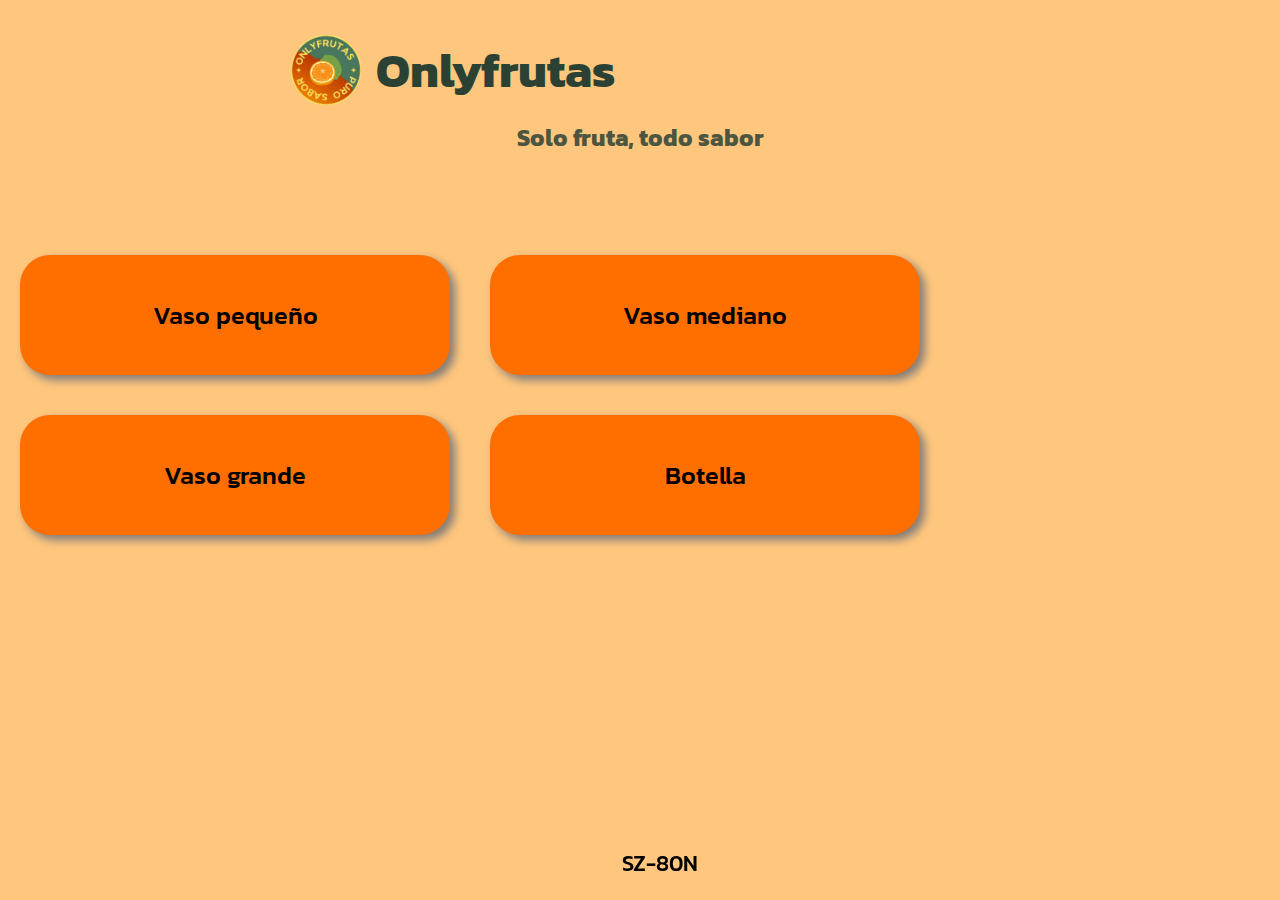
==== index.html @ 3280982f "feat(UI): ✨add initial HTML structure and styles for Onlyfrutas app" ====
<!DOCTYPE html>
<html lang="en">

<head>
  <meta charset="UTF-8">
  <meta name="viewport" content="width=device-width, initial-scale=1.0">
  <title>Pantalla</title>
  <link rel="stylesheet" href="style.css">


  <script>



    // when clicking the buttons, show the overlay for the duration specified in the data-duration attribute

    document.addEventListener('DOMContentLoaded', function () {
      const buttons = document.querySelectorAll('.btn');
      const overlay = document.querySelector('.overlay');
      const content = document.querySelector('.content');

      const audio = document.querySelector('audio');

      const audioSrcs = [
        '/assets/musica.mp3',



      ];

      // Preload audio files
      audioSrcs.forEach(src => {
        const audioElement = new Audio(src);
        audioElement.preload = 'auto';
      });

      // Cogemos una canción aleatoria de la lista de audioSrcs
      const randomAudioSrc = () => {
        const randomIndex = Math.floor(Math.random() * audioSrcs.length);
        return audioSrcs[randomIndex];
      };


      buttons.forEach(button => {
        button.addEventListener('click', function () {


          // Eventos al hacer click en un botón


          // ----------------------


          // ----------------------


          // Cogemos la duración del zumo de la etiqueta data-duration
          const duration = parseInt(this.getAttribute('data-duration'));

          // Cambiamos el color de fondo del overlay a un color aleatorio
          const audioSrc = randomAudioSrc();
          if (audioSrc) {
            audio.src = audioSrc;
            audio.play();
          }
          overlay.style.display = 'grid';
          content.style.animationDuration = duration + 'ms';

          setTimeout(() => {
            // Eventos de finalización el tiempo de exprimido
            overlay.style.display = 'none';
            audio.pause();
            audio.currentTime = 0;
          }, duration);
        });
      });
    });
  </script>
</head>

<body>
  <div class="overlay" style="display: none;">
    <div class="content">
      <img src="./assets/loader2.png" class="exprimidor-img" alt="Profile logo">
    </div>
  </div>
  <div class="header-container">
    <header class="header">
      <img src="./assets/logo.png" alt="Profile logo" height=80">
      <h1>Onlyfrutas</h1>
    </header>
    <h2>Solo fruta, todo sabor</h2>
  </div>
  <nav class="navbar">

    <!-- CAMBIAR ESTOS NUMEROS PARA LA DURACIÓN DEL ZUMO  (ms)-->
    <button class="btn" data-duration="10000">Vaso pequeño</button>
    <button class="btn" data-duration="400">Vaso mediano</button>
    <button class="btn" data-duration="500">Vaso grande</button>
    <button class="btn" data-duration="10000">Botella</button>
  </nav>


  <figure>
    <audio loop src="/assets/musica.mp3"></audio>
  </figure>

  <footer>
    SZ-80N
  </footer>
</body>

</html>
---- style.css ----
@import url('https://fonts.googleapis.com/css2?family=Kanit:ital,wght@0,100;0,200;0,300;0,400;0,500;0,600;0,700;0,800;0,900;1,400;1,500;1,700;1,800;1,900&display=swap');


body{
  font-family: sans-serif;
  background-color: #ffc77d;
  margin: 0;
  padding: 0;
  padding-top: 30px;
  display: flex;
  justify-content: center;
   font-family: "Kanit", sans-serif;
   font-weight: 500;
   flex-direction: column;
   gap: 80px;
  }

  h1{
    font-size: 3em;
    color: #2a4134;
    padding: 0;
    margin: 0;
  }
  h2{
    padding: 0;
    margin: 0;
    color: #2a4134d7; 
  }
  
  .btn{
  font-family: "Kanit", sans-serif;
  border-radius: 30px;
  border: 0px solid black;
  padding: 5px;  min-height: 120px;
  cursor: pointer;
  background-color: #ff6f00;
  font-size: 25px;
  box-shadow: #807A79 5px 5px 10px;
  font-weight: 500;
  transition: all 0.3s ease;
}
.btn:hover{
  filter: brightness(0.9);
  box-shadow: #807A79 2px 2px 5px;
}
.header-container{
  display: flex;
  flex-direction: column;
  gap: 10px;
  text-align: center;
}
.header{
  display: flex;
  justify-content: center;
  align-items: center;
  gap: 10px;
  max-width: 900px;
}

.navbar{
  padding: 20px;
  max-width: 900px;
  display: grid;
  gap: 40px;
  grid-template-columns: repeat(2, 1fr);
}

footer{
  position: fixed;
  font-size: 1.4em;
  bottom: 0;
  width: 100%;
  text-align: center;
  padding: 20px;
}

.exprimidor{
  display: flex;
  justify-content: center;
  align-items: center;
  gap: 10px;
  margin-bottom: 20px;
}

@keyframes infinite-rotation {
  0% {
    transform: rotate(0deg);
  }
  100% {
    transform: rotate(360deg);
  }
}
.exprimidor-img{
  width: 300px;
   animation: infinite-rotation 2s linear infinite;
}


.overlay{
  /* display: none; */
  position: fixed;
  width: 100vw;
  height: 100vh;
  padding-top: 270px;
  top: 0;
  z-index: 10000;
  place-items: center;
  left: 0;
  background-color: #ff6f0080
  /* display: none; */
}
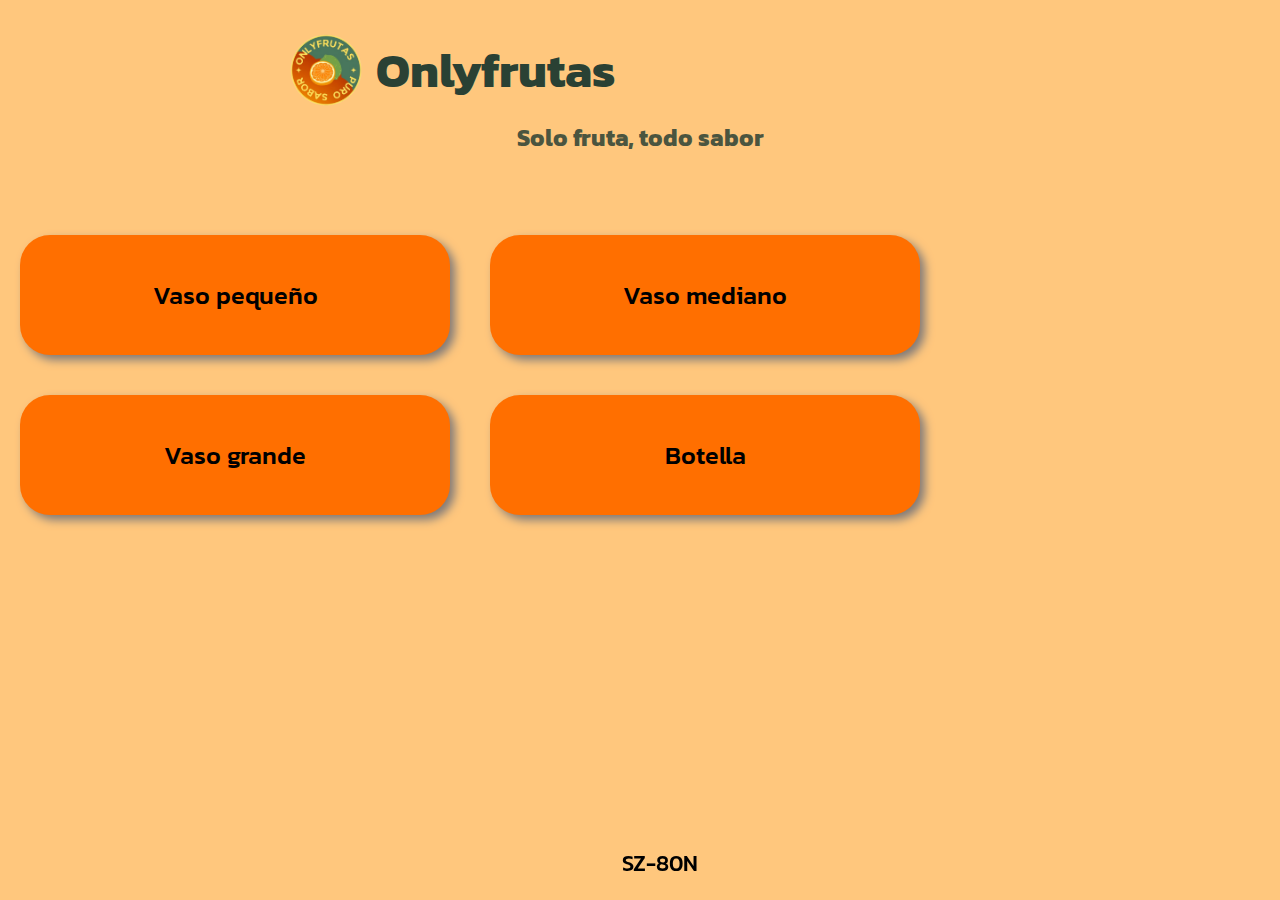
==== commit 26490a89: "fix(UI): 🐛update button durations and adjust layout spacing" ====
--- a/index.html
+++ b/index.html
@@ -95,8 +95,8 @@
 
     <!-- CAMBIAR ESTOS NUMEROS PARA LA DURACIÓN DEL ZUMO  (ms)-->
     <button class="btn" data-duration="10000">Vaso pequeño</button>
-    <button class="btn" data-duration="400">Vaso mediano</button>
-    <button class="btn" data-duration="500">Vaso grande</button>
+    <button class="btn" data-duration="7000">Vaso mediano</button>
+    <button class="btn" data-duration="5000">Vaso grande</button>
     <button class="btn" data-duration="10000">Botella</button>
   </nav>
 
--- a/style.css
+++ b/style.css
@@ -12,7 +12,7 @@
    font-family: "Kanit", sans-serif;
    font-weight: 500;
    flex-direction: column;
-   gap: 80px;
+   gap: 60px;
   }
 
   h1{
@@ -91,7 +91,7 @@
   }
 }
 .exprimidor-img{
-  width: 300px;
+  width: 250px;
    animation: infinite-rotation 2s linear infinite;
 }
 
@@ -101,7 +101,7 @@
   position: fixed;
   width: 100vw;
   height: 100vh;
-  padding-top: 270px;
+  padding-top: 150px;
   top: 0;
   z-index: 10000;
   place-items: center;
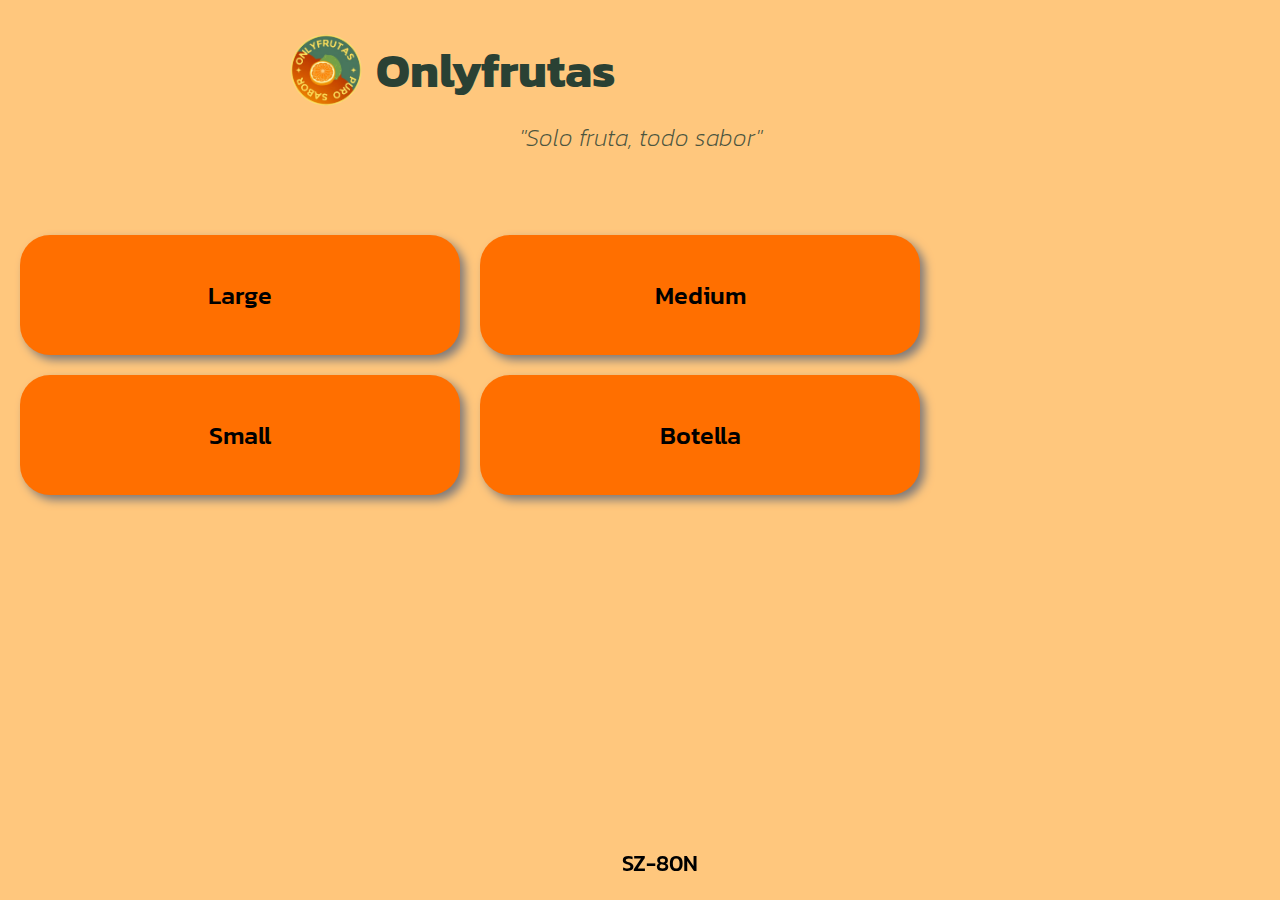
==== commit cbd49781: "style(UI): 💄update button labels and adjust h2 styling" ====
--- a/index.html
+++ b/index.html
@@ -89,14 +89,14 @@
       <img src="./assets/logo.png" alt="Profile logo" height=80">
       <h1>Onlyfrutas</h1>
     </header>
-    <h2>Solo fruta, todo sabor</h2>
+    <h2>"Solo fruta, todo sabor"</h2>
   </div>
   <nav class="navbar">
 
     <!-- CAMBIAR ESTOS NUMEROS PARA LA DURACIÓN DEL ZUMO  (ms)-->
-    <button class="btn" data-duration="10000">Vaso pequeño</button>
-    <button class="btn" data-duration="7000">Vaso mediano</button>
-    <button class="btn" data-duration="5000">Vaso grande</button>
+    <button class="btn" data-duration="10000">Large</button>
+    <button class="btn" data-duration="7000">Medium</button>
+    <button class="btn" data-duration="5000">Small</button>
     <button class="btn" data-duration="10000">Botella</button>
   </nav>
 
--- a/style.css
+++ b/style.css
@@ -23,6 +23,8 @@
   }
   h2{
     padding: 0;
+    font-style: italic;
+    font-weight: 200;
     margin: 0;
     color: #2a4134d7; 
   }
@@ -61,7 +63,7 @@
   padding: 20px;
   max-width: 900px;
   display: grid;
-  gap: 40px;
+  gap: 20px;
   grid-template-columns: repeat(2, 1fr);
 }
 
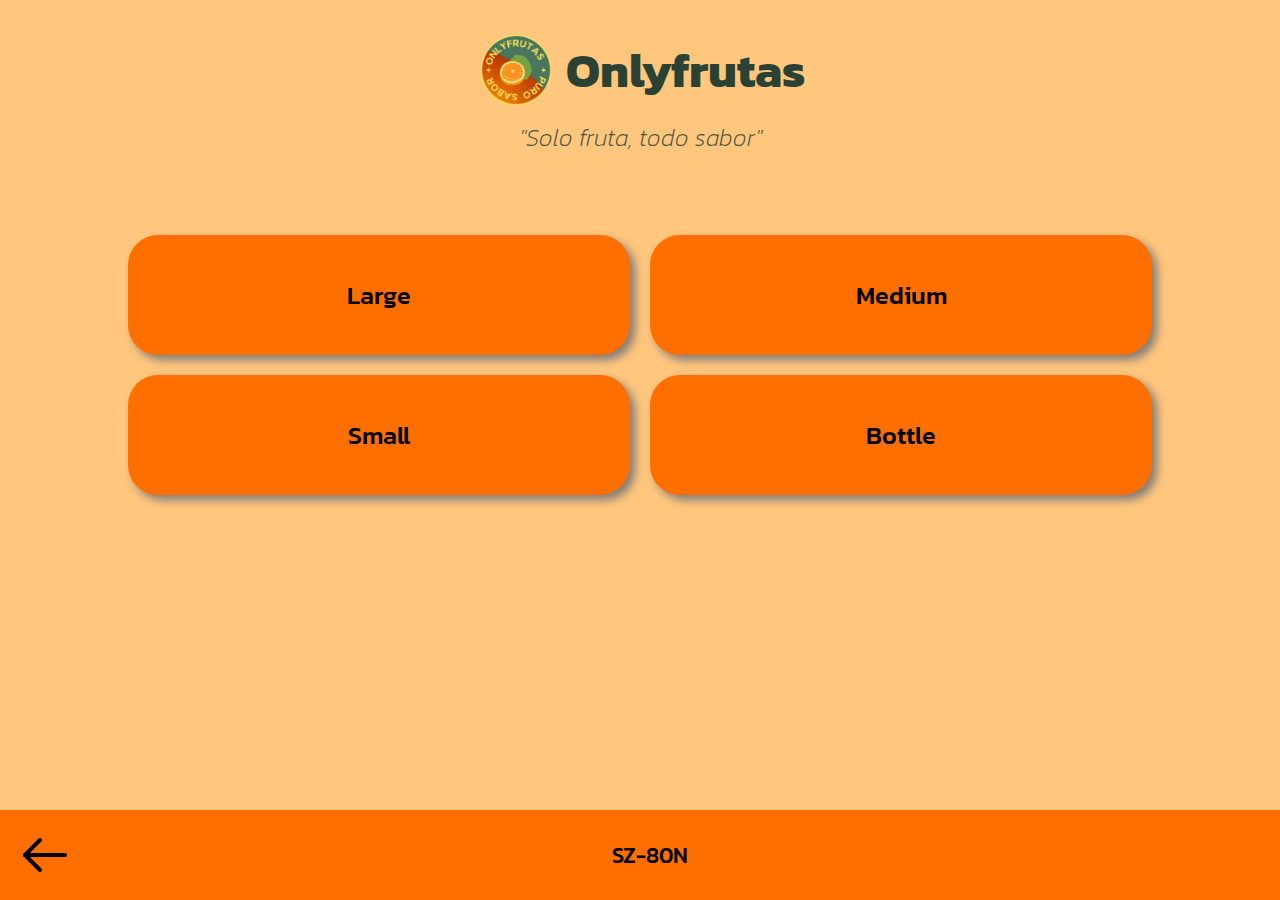
==== commit be3e4c55: "feat(UI): ✨update button label and enhance footer layout" ====
--- a/index.html
+++ b/index.html
@@ -97,7 +97,7 @@
     <button class="btn" data-duration="10000">Large</button>
     <button class="btn" data-duration="7000">Medium</button>
     <button class="btn" data-duration="5000">Small</button>
-    <button class="btn" data-duration="10000">Botella</button>
+    <button class="btn" data-duration="10000">Bottle</button>
   </nav>
 
 
@@ -106,7 +106,21 @@
   </figure>
 
   <footer>
-    SZ-80N
+    <a href="./web.html" class="link">
+      <svg width="50" height="50" viewBox="0 0 50 50" xmlns="http://www.w3.org/2000/svg">
+        <path d="M20 10 L5 25 L20 40" stroke="black" stroke-width="4" fill="none" stroke-linecap="round"
+          stroke-linejoin="round" />
+        <line x1="5" y1="25" x2="45" y2="25" stroke="black" stroke-width="4" stroke-linecap="round" />
+      </svg>
+    </a>
+    <span>
+      SZ-80N
+    </span>
+    <svg class="invisible" width="30" height="30" viewBox="0 0 50 50" xmlns="http://www.w3.org/2000/svg">
+      <path d="M20 10 L5 25 L20 40" stroke="black" stroke-width="4" fill="none" stroke-linecap="round"
+        stroke-linejoin="round" />
+      <line x1="5" y1="25" x2="45" y2="25" stroke="black" stroke-width="4" stroke-linecap="round" />
+    </svg>
   </footer>
 </body>
 
--- a/style.css
+++ b/style.css
@@ -8,6 +8,7 @@
   padding: 0;
   padding-top: 30px;
   display: flex;
+  align-items: center;
   justify-content: center;
    font-family: "Kanit", sans-serif;
    font-weight: 500;
@@ -60,8 +61,9 @@
 }
 
 .navbar{
+width: 100%;
+  max-width: 80vw;
   padding: 20px;
-  max-width: 900px;
   display: grid;
   gap: 20px;
   grid-template-columns: repeat(2, 1fr);
@@ -69,11 +71,16 @@
 
 footer{
   position: fixed;
+  display: flex;
   font-size: 1.4em;
+
   bottom: 0;
+  padding: 20px;
+  justify-content: space-between;
+  background-color: #ff6f00;
+  align-items: center;
   width: 100%;
-  text-align: center;
-  padding: 20px;
+  gap: 10px;  
 }
 
 .exprimidor{
@@ -112,3 +119,13 @@
   /* display: none; */
 }
 
+.link{
+  display: flex;
+  gap: 5px;
+  padding-left: 20px;
+  align-items: center;
+}
+.invisible{
+  padding-right: 20px;
+  visibility: hidden;
+}